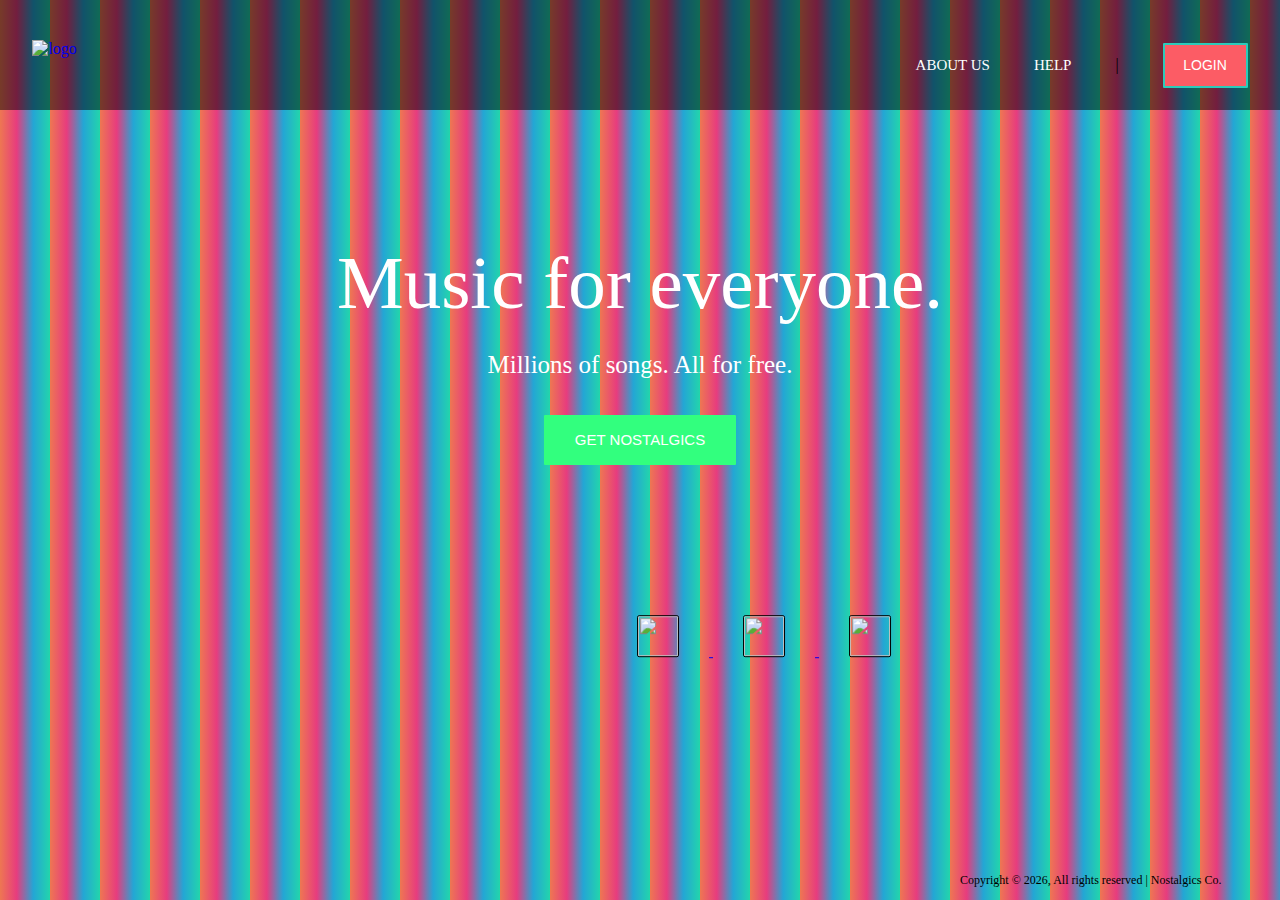
==== index.html @ 759bcfd1 "Add files via upload" ====
<!DOCTYPE html>
<html>
	<head>
		<meta charset="utf-8">
		<meta name="description" content="Nostalgics is an online audio distribution platform and music sharing website that enables its users to upload, promote, and share audio">
		<meta name="keywords" content="Nostalgics, audio platform, online, listen, streaming, play, digital, album, music, artist, playlist">
		<meta name="viewport" content="width=device-width, initial-scale=1.0">
		<title>Nostalgics</title>
		<link rel="icon" href="img/Nostalgicsicon.png">
		<link rel="stylesheet" type="text/css" href="index.css">
	</head>
			<body>
				<header>
					<!--<a href="index.html"><img src="img/Nostalgicslogo.png" height="2%" width="2%"><h1 class="Nostalgics">Nostalgics</h1></a>-->
					<div class="container">
						<a href="index.html"><img src="img/logo.png" alt="logo" class="logo"></a>
						<nav>
							<ul>
								<li>
									<a href="aboutus.html">About Us</a>
								</li>

								<li>
									<a href="help.html">Help</a>
								</li>

								<li>
									<p>|</p>
								</li>

								<li>
									<button class="loginbutton" onclick="window.location.href = 'login.html';">Login</button>
								</li>
							</ul>
						</nav>
					</div>
				</header>
				<main>
						<p>
							<h1 class="music">Music for everyone.</h1>
							<h3>Millions of songs. All for free.</h3>
							<center><button class="getbtn" onclick="window.location.href = 'signup.html';">GET NOSTALGICS</button></center>
						</p>
				</main>
				<footer style="scroll-behavior: hidden;">
						<div class="socialmedialinks">
							<a href="https://facebook.com/Nostalgics">
								<img class="socimg" src="img/facebook.png" width="40px" height="40px">
							</a>

							<a href="https://instagram.com/Nostalgics">
								<img class="socimg" src="img/instagram.png" width="40px" height="40px">
							</a>

							<a href="https://twitter.com/Nostalgics">
								<img class="socimg" src="img/twitter.png" width="40px" height="40px">
							</a>
						</div>
					<p>
						<div class="copyright">Copyright &copy; <script>document.write(new Date().getFullYear());</script>, All rights reserved | Nostalgics Co.</div>
					</p>
				</footer>
			</body>
			<script src='script.js'></script>
</html>
---- index.css ----
body{
	margin: auto;
	padding: auto;
	box-sizing: border-box;
	font-family: cursive;
	background: #282828;
	background: linear-gradient(90deg, #EE7752, #E73C7E, #23A6D5, #23D5AB);
	background-size: 50px;
	animation: Gradient 20s ease infinite;
}

@-webkit-keyframes Gradient{
	0%{
		background-position: 0% 50%
	}
	50%{
		background-position: 100% 50%
	}
	100%{
		background-position: 0% 50%
	}
}

.container{
	width: 98%;
	margin: auto;
    padding: auto;
}

header{
	background: rgba(0,0,0,.5);
	padding: 20px;
    margin: 0px;
}

header::after{
	content: '';
	display: table;
	clear: both;
}

.logo{
	height: auto;
	width: 20%;
	padding: 20px 0;
	float: left;
	transition: .3s;
	cursor: pointer;
}

.logo:hover{
	height: auto;
	width: 25%;
	transition: .3s;
}

nav{
	float: right;
	font-family: Verdana;
}

nav ul{
	margin: auto;
	padding: 0px;
}

nav li{
	display: inline-block;
	margin-left: 40px;
	padding-top: 20px;
	position: relative;
}

nav a{
	color: white;
	text-decoration: none;
	text-transform: uppercase;
	font-size: 15px;
}

nav a:hover{
	color: #white;
}

nav a::before{
	content: '';
	display: block;
	height: 5px;
	background-color: #fff;
	position: absolute;
	top: 0%;
	width: 0%;
	transition: all ease-in-out 250ms;
}

nav a:hover::before{
	width: 100%;
}

.loginbutton{
	outline: none;
	height: 45px;
	width: 85px;
	font-size: 14px;
	font-weight: lighter;
	text-transform: uppercase;
	color: #fff;
	background-color: #fc5c65;
	border: 2px solid #2bcbba;
	padding: auto;
	border-radius: 1px;
	cursor: pointer;
	transition: .5s;
}

.loginbutton:hover{
	background: #2bcbba;
	letter-spacing: 1px;
	transition: .5s;
}

.music{
	font-family: cursive;
	font-weight: lighter;
	font-size: 75px;
	color: white;
	text-align: center;
	padding-top: 80px;
	margin-bottom: auto;
}

h3{
	font-family: cursive;
	font-weight: lighter;
	font-size: 25px;
	color: white;
	text-align: center;
	padding: 0px;
	margin-bottom: 10px;
}

.getbtn{
	/*position: absolute;
	top: 53%;
	left: 45%;*/
	margin: 2%;
	border: none;
	outline: none;
	height: 50px;
	width: 15%;
	color: white;
	font-size: 15px;
	background: #32ff7e;
	cursor: pointer;
	border-radius: 1px;
	transition: .5s;
}

.getbtn:hover{
	background: #fc5c65;
	letter-spacing: 1px;
	transition: .5s;
}

.socialmedialinks{
	position: absolute;
	margin-top: 80px;
	left: 678px;
	transform: translate(-22.6%, 20%);
}

.socimg{
	margin: 14.5px 30px;
	border: 1.2px solid black;
	border-radius: 5%;
	transition: .3s;
}

.socimg:hover{
	color: white;
	border: 1.2px solid white;
	transition: .3s;
}

.copyright{
	font-family: Verdana;
	font-weight: lighter;
	font-size: 12px;
	color: black;
	position: absolute;
	top: 97%;
	left: 75%;
}
/*
footer{
	margin: 1px;
	padding: 1px;
	background: linear-gradient(-45deg, #EE7752, #23A6D5, #E73C7E,  #23D5AB);
	background-size: 400% 400%;
	animation: Gradient 10s ease infinite;
	border: 4px solid black;
	border-radius: 7px;
}*/
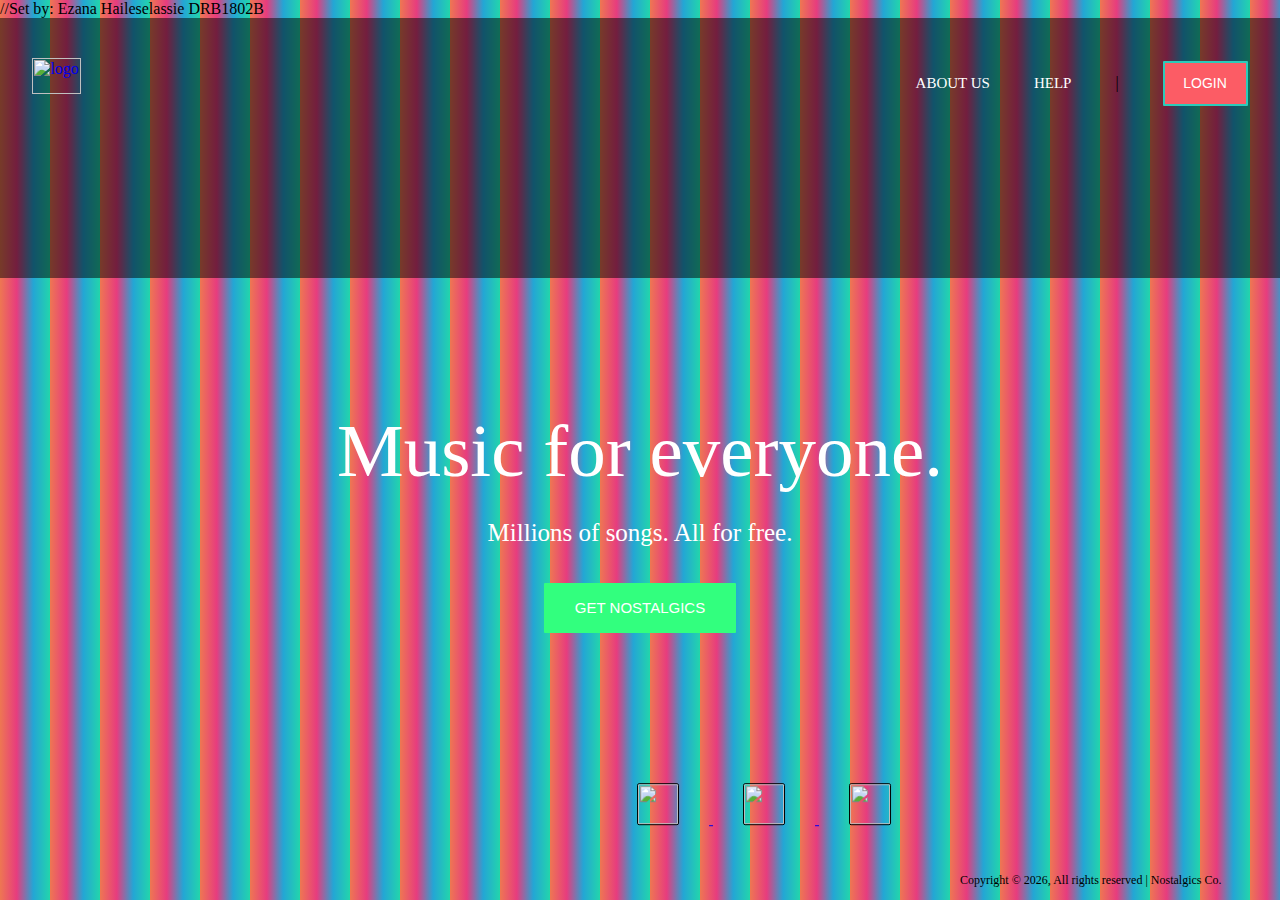
==== commit 8fa98e14: "Add files via upload" ====
--- a/index.html
+++ b/index.html
@@ -1,10 +1,12 @@
+//Set by: Ezana Haileselassie       DRB1802B
 <!DOCTYPE html>
 <html>
 	<head>
 		<meta charset="utf-8">
+		<meta http-equiv="X-UA-Compatible" content="IE=edge">
 		<meta name="description" content="Nostalgics is an online audio distribution platform and music sharing website that enables its users to upload, promote, and share audio">
 		<meta name="keywords" content="Nostalgics, audio platform, online, listen, streaming, play, digital, album, music, artist, playlist">
-		<meta name="viewport" content="width=device-width, initial-scale=1.0">
+		<meta name="viewport" content="width=device-width, initial-scale=1, minimum-scale=1">
 		<title>Nostalgics</title>
 		<link rel="icon" href="img/Nostalgicsicon.png">
 		<link rel="stylesheet" type="text/css" href="index.css">
@@ -61,5 +63,4 @@
 					</p>
 				</footer>
 			</body>
-			<script src='script.js'></script>
 </html>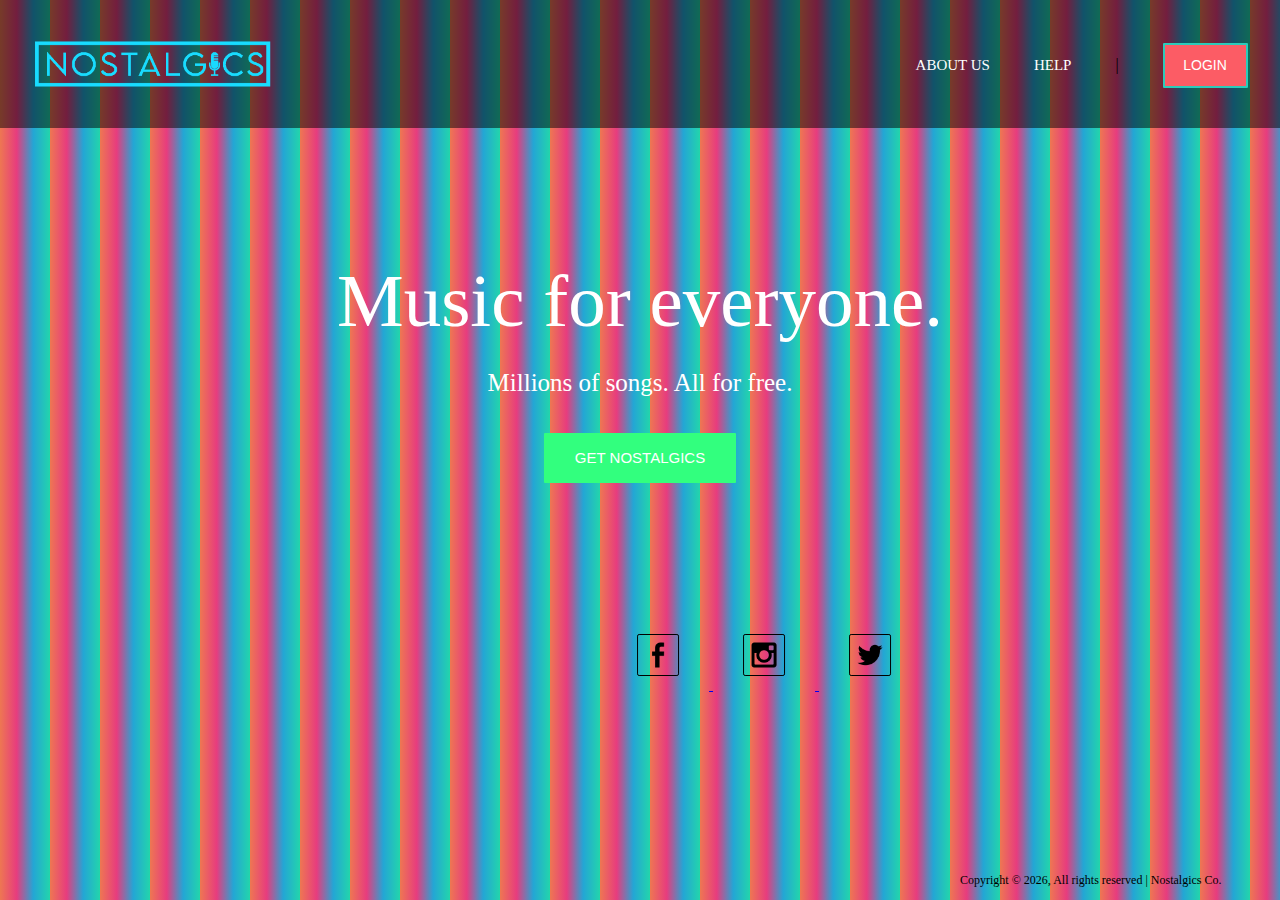
==== commit 33a2cf92: "Update index.html" ====
--- a/index.html
+++ b/index.html
@@ -1,4 +1,3 @@
-//Set by: Ezana Haileselassie       DRB1802B
 <!DOCTYPE html>
 <html>
 	<head>
@@ -8,14 +7,14 @@
 		<meta name="keywords" content="Nostalgics, audio platform, online, listen, streaming, play, digital, album, music, artist, playlist">
 		<meta name="viewport" content="width=device-width, initial-scale=1, minimum-scale=1">
 		<title>Nostalgics</title>
-		<link rel="icon" href="img/Nostalgicsicon.png">
+		<link rel="icon" href="Nostalgicsicon.png">
 		<link rel="stylesheet" type="text/css" href="index.css">
 	</head>
 			<body>
 				<header>
 					<!--<a href="index.html"><img src="img/Nostalgicslogo.png" height="2%" width="2%"><h1 class="Nostalgics">Nostalgics</h1></a>-->
 					<div class="container">
-						<a href="index.html"><img src="img/logo.png" alt="logo" class="logo"></a>
+						<a href="index.html"><img src="logo.png" alt="logo" class="logo"></a>
 						<nav>
 							<ul>
 								<li>
@@ -47,15 +46,15 @@
 				<footer style="scroll-behavior: hidden;">
 						<div class="socialmedialinks">
 							<a href="https://facebook.com/Nostalgics">
-								<img class="socimg" src="img/facebook.png" width="40px" height="40px">
+								<img class="socimg" src="facebook.png" width="40px" height="40px">
 							</a>
 
 							<a href="https://instagram.com/Nostalgics">
-								<img class="socimg" src="img/instagram.png" width="40px" height="40px">
+								<img class="socimg" src="instagram.png" width="40px" height="40px">
 							</a>
 
 							<a href="https://twitter.com/Nostalgics">
-								<img class="socimg" src="img/twitter.png" width="40px" height="40px">
+								<img class="socimg" src="twitter.png" width="40px" height="40px">
 							</a>
 						</div>
 					<p>
@@ -63,4 +62,4 @@
 					</p>
 				</footer>
 			</body>
-</html>+</html>
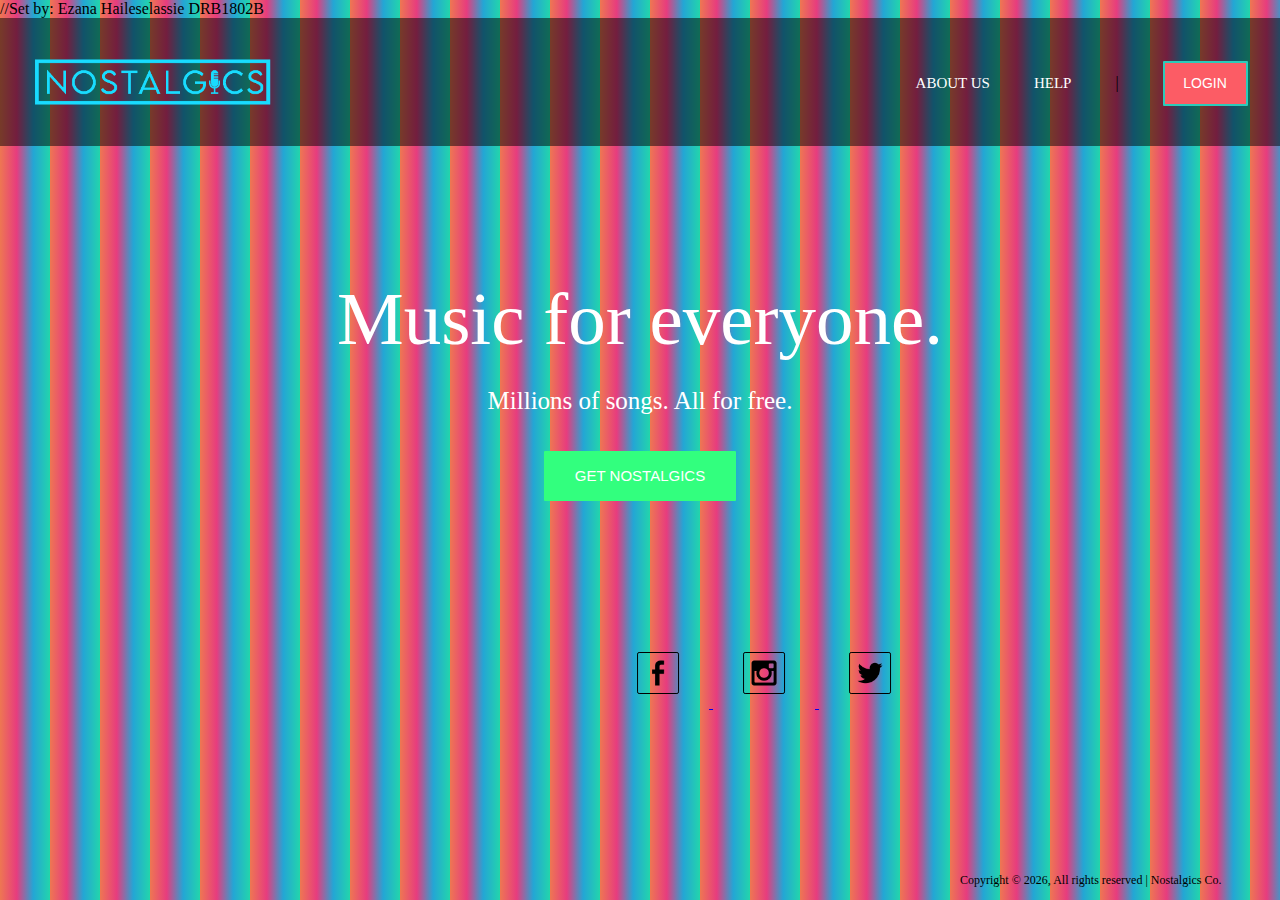
==== commit b34e6e23: "Add files via upload" ====
--- a/index.html
+++ b/index.html
@@ -1,3 +1,4 @@
+//Set by: Ezana Haileselassie       DRB1802B
 <!DOCTYPE html>
 <html>
 	<head>
@@ -7,14 +8,14 @@
 		<meta name="keywords" content="Nostalgics, audio platform, online, listen, streaming, play, digital, album, music, artist, playlist">
 		<meta name="viewport" content="width=device-width, initial-scale=1, minimum-scale=1">
 		<title>Nostalgics</title>
-		<link rel="icon" href="Nostalgicsicon.png">
+		<link rel="icon" href="img/Nostalgicsicon.png">
 		<link rel="stylesheet" type="text/css" href="index.css">
 	</head>
 			<body>
 				<header>
 					<!--<a href="index.html"><img src="img/Nostalgicslogo.png" height="2%" width="2%"><h1 class="Nostalgics">Nostalgics</h1></a>-->
 					<div class="container">
-						<a href="index.html"><img src="logo.png" alt="logo" class="logo"></a>
+						<a href="index.html"><img src="img/logo.png" alt="logo" class="logo"></a>
 						<nav>
 							<ul>
 								<li>
@@ -46,15 +47,15 @@
 				<footer style="scroll-behavior: hidden;">
 						<div class="socialmedialinks">
 							<a href="https://facebook.com/Nostalgics">
-								<img class="socimg" src="facebook.png" width="40px" height="40px">
+								<img class="socimg" src="img/facebook.png" width="40px" height="40px">
 							</a>
 
 							<a href="https://instagram.com/Nostalgics">
-								<img class="socimg" src="instagram.png" width="40px" height="40px">
+								<img class="socimg" src="img/instagram.png" width="40px" height="40px">
 							</a>
 
 							<a href="https://twitter.com/Nostalgics">
-								<img class="socimg" src="twitter.png" width="40px" height="40px">
+								<img class="socimg" src="img/twitter.png" width="40px" height="40px">
 							</a>
 						</div>
 					<p>
@@ -62,4 +63,4 @@
 					</p>
 				</footer>
 			</body>
-</html>
+</html>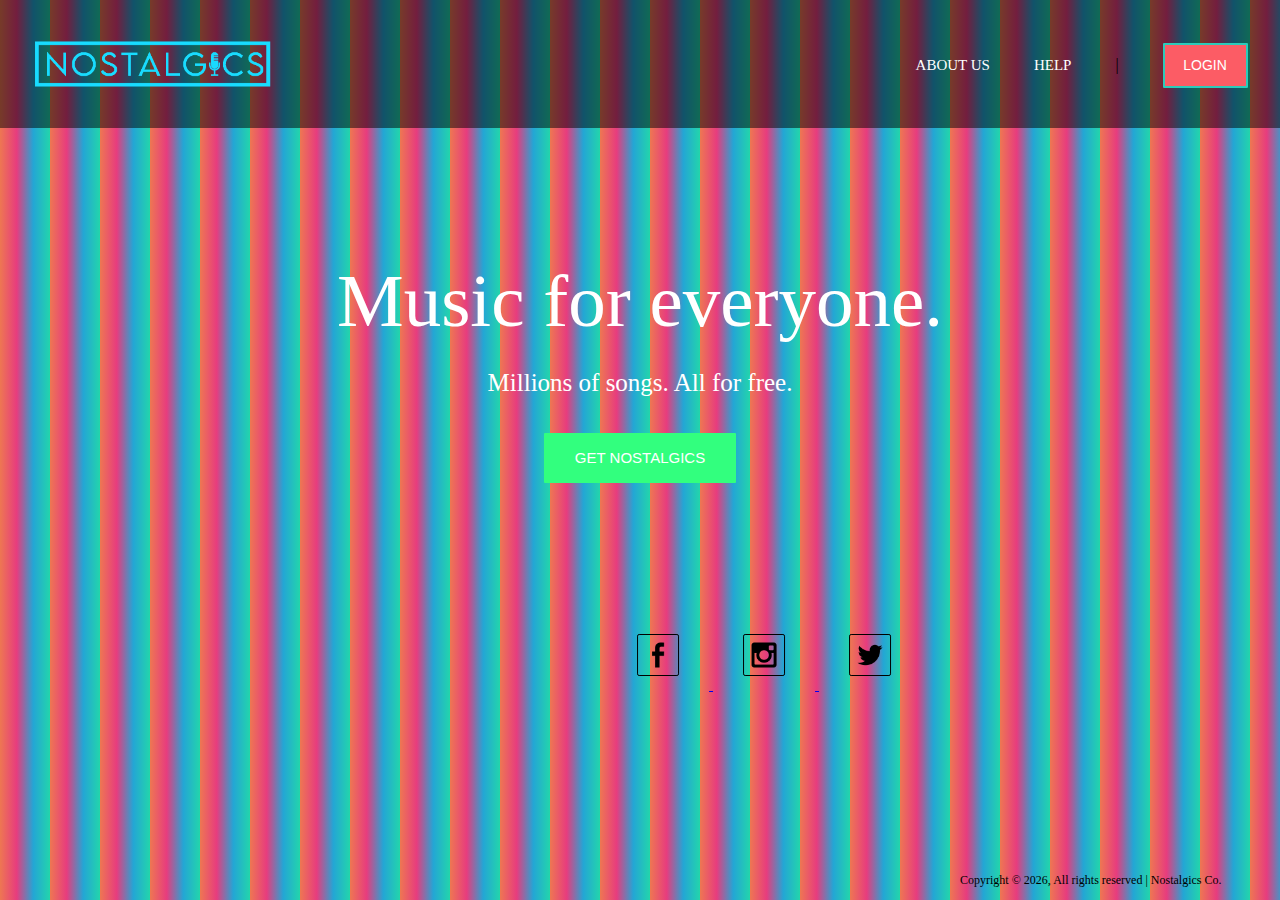
==== commit d3912dd1: "Update index.html" ====
--- a/index.html
+++ b/index.html
@@ -1,4 +1,3 @@
-//Set by: Ezana Haileselassie       DRB1802B
 <!DOCTYPE html>
 <html>
 	<head>
@@ -63,4 +62,4 @@
 					</p>
 				</footer>
 			</body>
-</html>+</html>
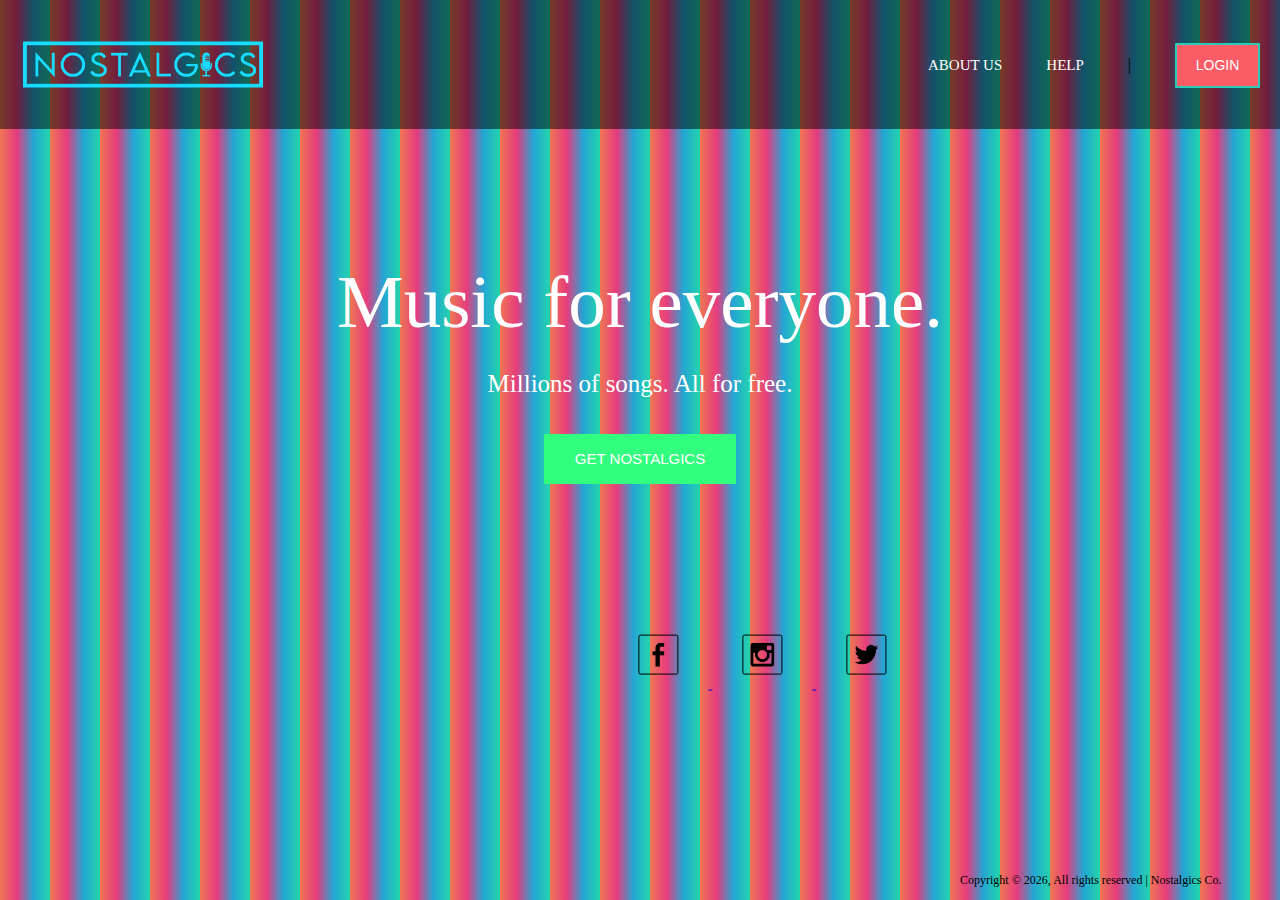
==== commit 18f15a6e: "Add files via upload" ====
--- a/index.html
+++ b/index.html
@@ -1,3 +1,4 @@
+<!Set by: Ezana Haileselassie       DRB1802B>
 <!DOCTYPE html>
 <html>
 	<head>
@@ -62,4 +63,4 @@
 					</p>
 				</footer>
 			</body>
-</html>
+</html>--- a/index.css
+++ b/index.css
@@ -1,7 +1,10 @@
+*{
+    box-sizing: border-box;
+}
+
 body{
 	margin: auto;
 	padding: auto;
-	box-sizing: border-box;
 	font-family: cursive;
 	background: #282828;
 	background: linear-gradient(90deg, #EE7752, #E73C7E, #23A6D5, #23D5AB);
@@ -21,12 +24,6 @@
 	}
 }
 
-.container{
-	width: 98%;
-	margin: auto;
-    padding: auto;
-}
-
 header{
 	background: rgba(0,0,0,.5);
 	padding: 20px;
